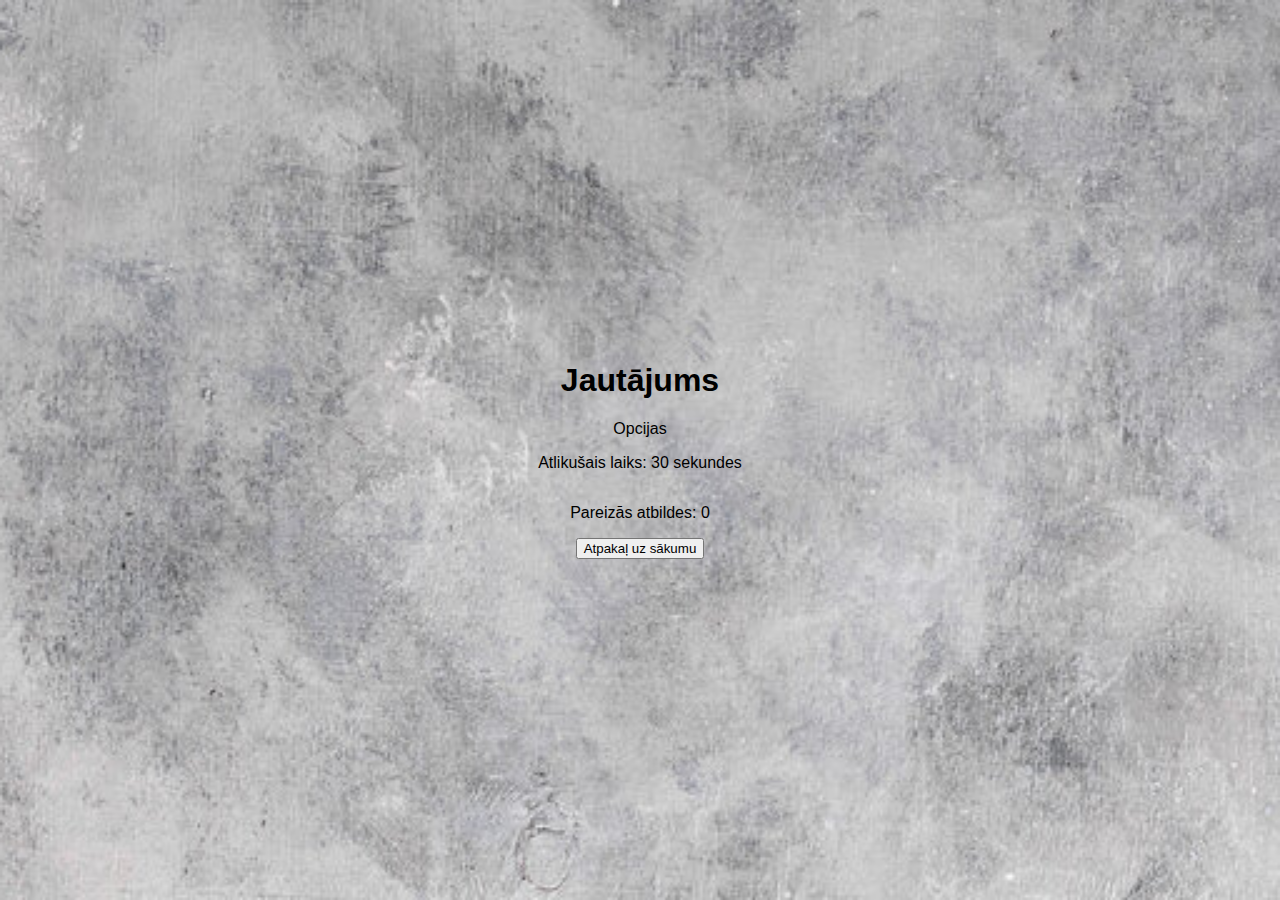
==== viktorina.html @ 62e47e2a "Add files via upload" ====
<!DOCTYPE html>
<html lang="lv">
<head>
    <meta charset="UTF-8">
    <meta name="viewport" content="width=device-width, initial-scale=1.0">
    <title>Viktorīna</title>
    <link rel="stylesheet" href="styleViktorina.css">
</head>
<body>
    <div class="konteiners">
        <h1 id="jautajums">Jautājums</h1>
        <div id="opcijas">Opcijas</div>
        <p>Atlikušais laiks: <span id = "taimers">30 </span>sekundes</p>
        <p class="pareizasAtbildesStils">Pareizās atbildes: <span id="pareizasAtbildes">0</span></p>
        <button onclick="Atpakal()">Atpakaļ uz sākumu</button>
    </div>
    <script src="script.js"></script>
    <script>
        function Atpakal() {
            window.location.href = "index.html";
        }
    </script>
</body>
</html>
---- styleViktorina.css ----
body {
    font-family: Arial,sans-serif;
    text-align: center;
    background: url(background.jpg) no-repeat center center fixed;
    background-size:cover;
    margin: 0;
    padding: 0;
}
.konteiners {
    display: flex;
    flex-direction: column;
    align-items: center;
    justify-content: center;
    height: 100vh;
}
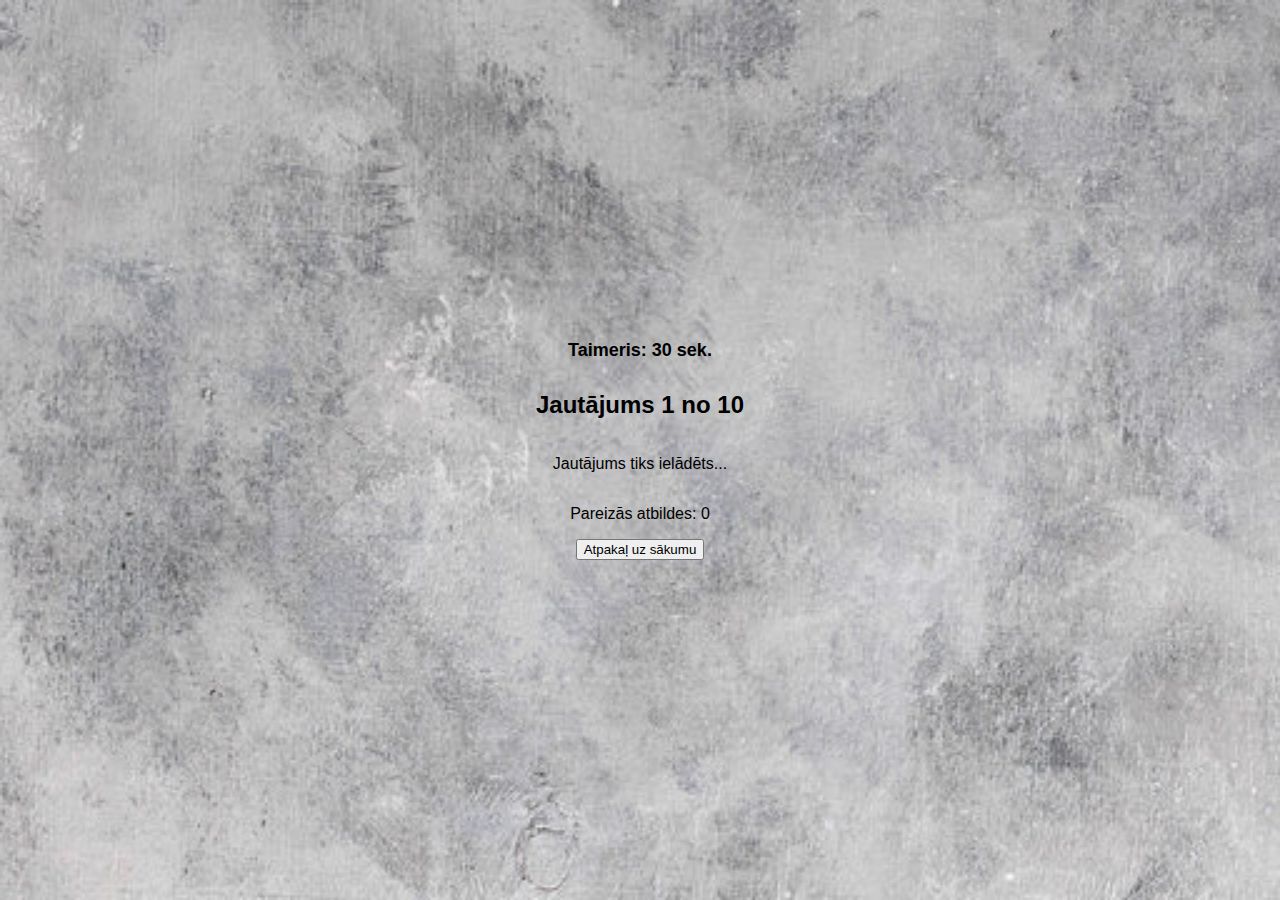
==== commit e7dc7e15: "Add files via upload" ====
--- a/viktorina.html
+++ b/viktorina.html
@@ -8,10 +8,11 @@
 </head>
 <body>
     <div class="konteiners">
-        <h1 id="jautajums">Jautājums</h1>
-        <div id="opcijas">Opcijas</div>
-        <p>Atlikušais laiks: <span id = "taimers">30 </span>sekundes</p>
-        <p class="pareizasAtbildesStils">Pareizās atbildes: <span id="pareizasAtbildes">0</span></p>
+        <div class="taimeris">Taimeris: <span id="taimeris">30</span> sek.</div>
+        <h2>Jautājums <span id="jautajumaNumurs">1 </span>no <span id="kopejieJautajumi">10</span></h2>
+        <p class="jautajums" id="jautajumaTeksts">Jautājums tiks ielādēts...</p>
+        <div class="opcijas" id="opcijuKonteiners"></div>
+        <p class="pareizasAtbildes">Pareizās atbildes: <span id="pareizoSkaits">0</span></p>
         <button onclick="Atpakal()">Atpakaļ uz sākumu</button>
     </div>
     <script src="script.js"></script>
--- a/styleViktorina.css
+++ b/styleViktorina.css
@@ -12,4 +12,10 @@
     align-items: center;
     justify-content: center;
     height: 100vh;
+}
+
+.taimeris {
+    font-size: 18px;
+    font-weight: bold;
+    margin-bottom: 10px;
 }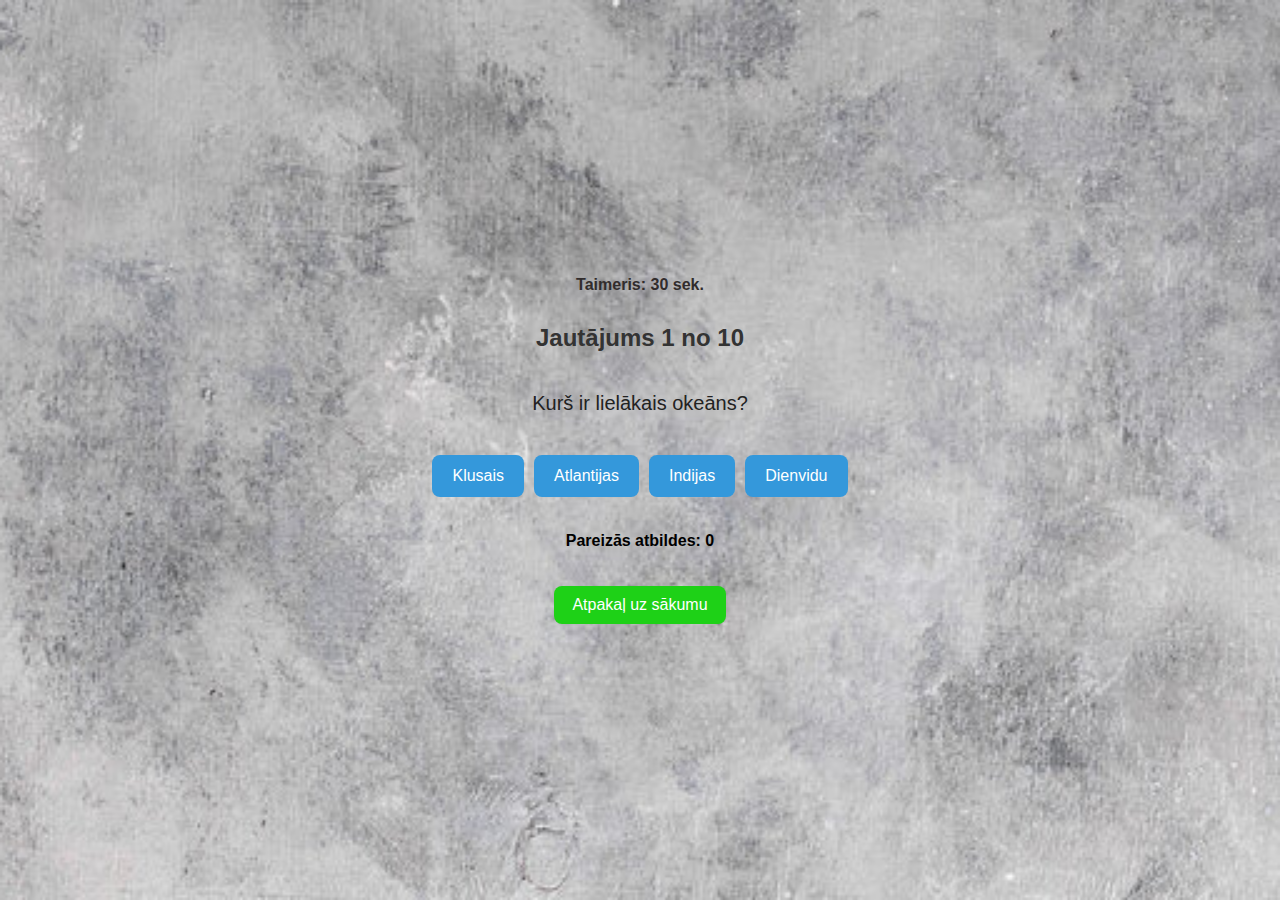
==== commit c4ed8f22: "Add files via upload" ====
--- a/viktorina.html
+++ b/viktorina.html
@@ -9,8 +9,8 @@
 <body>
     <div class="konteiners">
         <div class="taimeris">Taimeris: <span id="taimeris">30</span> sek.</div>
-        <h2>Jautājums <span id="jautajumaNumurs">1 </span>no <span id="kopejieJautajumi">10</span></h2>
-        <p class="jautajums" id="jautajumaTeksts">Jautājums tiks ielādēts...</p>
+        <h2>Jautājums <span id="jautajumaNumurs"> 1 </span> no <span id="kopejieJautajumi">10</span></h2>
+        <p class="jautajums" id="jautajumaTeksts"></p>
         <div class="opcijas" id="opcijuKonteiners"></div>
         <p class="pareizasAtbildes">Pareizās atbildes: <span id="pareizoSkaits">0</span></p>
         <button onclick="Atpakal()">Atpakaļ uz sākumu</button>
--- a/styleViktorina.css
+++ b/styleViktorina.css
@@ -14,8 +14,54 @@
     height: 100vh;
 }
 
+h2 {
+    color: #333333;
+    margin-bottom: 20px;
+}
+.jautajums {
+    font-size: 20px;
+    margin: 20px 0;
+    color: #222;
+}
+.opcijas {
+    display: flex;
+    flex-wrap: wrap;
+    justify-content: center;
+    gap: 10px;
+    margin-bottom: 20px;
+}
+.option-btn {
+    padding: 12px 20px;
+    background-color: #3498db;
+    color: white;
+    border: none;
+    border-radius: 8px;
+    font-size: 16px;
+    cursor: pointer;
+}
+.option-btn:hover {
+    background-color: #2980b9;
+}
 .taimeris {
-    font-size: 18px;
+    font-size: 16px;
+    color: #312c2c;
+    margin-bottom: 10px;
     font-weight: bold;
-    margin-bottom: 10px;
+}
+.pareizasAtbildes {
+    font-weight: bold;
+    margin-top: 15px;
+}
+button.restart-btn, button {
+    margin-top: 20px;
+    padding: 10px 18px;
+    background-color: #1ed117;
+    color: white;
+    border: none;
+    border-radius: 8px;
+    cursor: pointer;
+    font-size: 16px;
+}
+button.restart-btn:hover, button:hover {
+    background-color: #27ae60;
 }